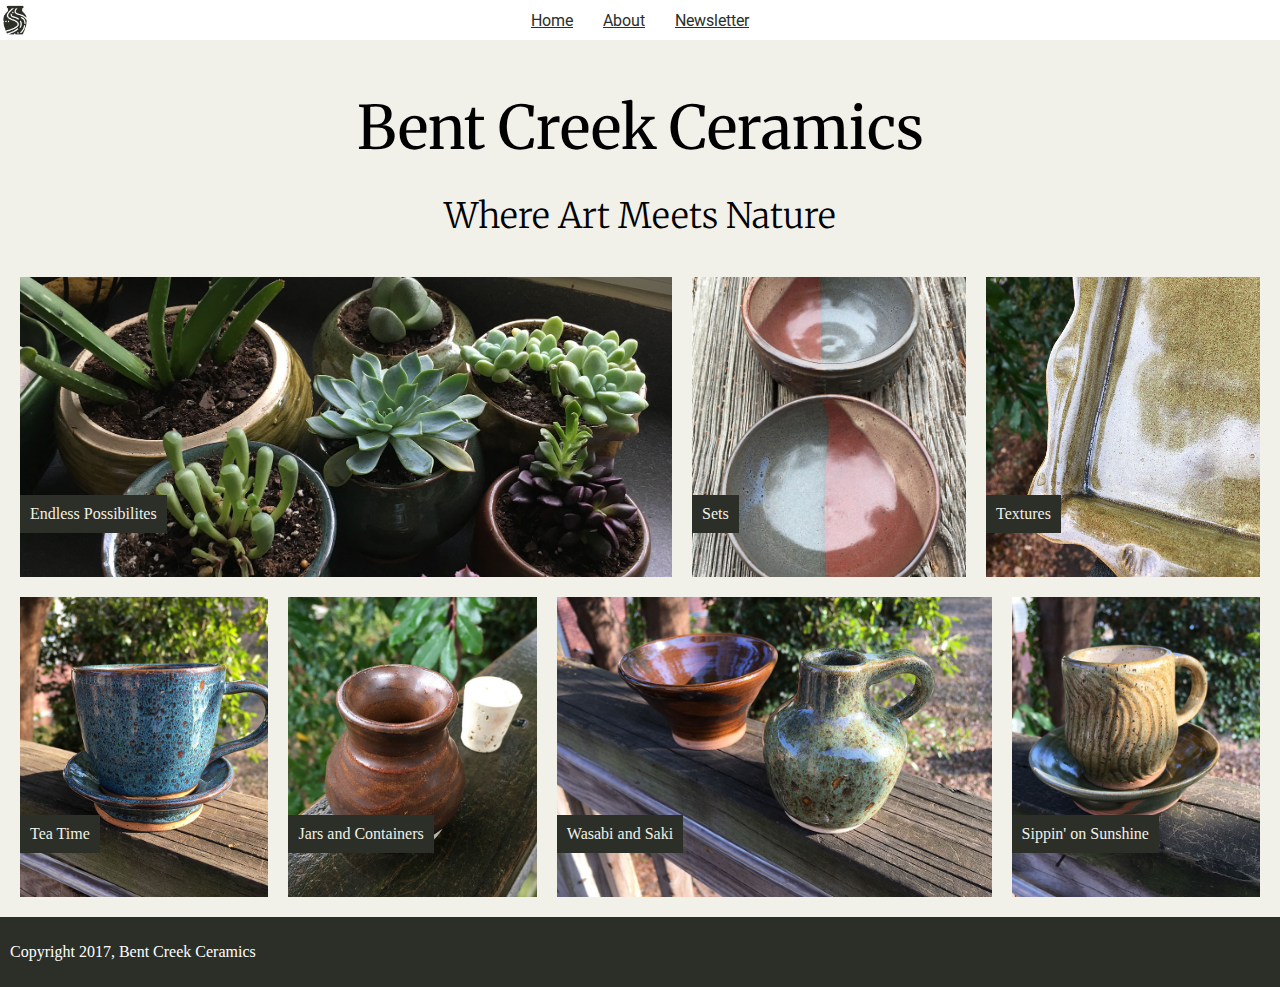
==== index.html @ 68119314 "make sure you finish the hovers and focus portions of this assessment" ====
<!DOCTYPE html>
<html>
  <head>
    <meta charset="utf-8">
    <title>Home Page</title>
    <link rel="stylesheet" href="index.css">
    <link href="https://fonts.googleapis.com/css?family=Merriweather:300,300i,400,400i,700|Roboto:300,300i,400,400i" rel="stylesheet">
  </head>
  <body>
    <header>
      <img id="logo" src="Weekly/optimized/bent-creek-logo.png" alt="logo">
          <nav>
              <ul>
                <li><a href="/index/html">Home</a></li>
                <li><a href="/about.html">About</a></li>
                <li><a href="/newsletter.html">Newsletter</a></li>
              </ul>
          </nav>
    </header>
    <main class="wrapper">
      <h1>Bent Creek Ceramics</h1>
      <h2>Where Art Meets Nature</h2>
      <div class="picture-container-1">
          <div class="Endless-Possibilites">
            <p>Endless Possibilites</p>
          </div>
          <div class="Sets">
            <p>Sets</p>
          </div>
          <div class="Textures">
            <p>Textures</p>
          </div>
      </div>
      <div class="picture-container-2">
          <div class="Tea-Time">
            <p>Tea Time</p>
          </div>
          <div class="Jars-and-Containers">
            <p>Jars and Containers</p>
          </div>
          <div class="Wasabi-and-Saki">
            <p>Wasabi and Saki</p>
          </div>
          <div class="Sippin-on-Sunshine">
            <p>Sippin' on Sunshine</p>
          </div>
      </div>
    </main>
    <footer>
    <p>Copyright 2017, Bent Creek Ceramics</p>
  </footer>

  </body>
</html>
---- index.css ----
/*Fonts*/
/*font-family: 'Merriweather', serif;*/
/*font-family: 'Roboto', sans-serif;*/



/*Header Nav Bar*/
body{
  background-color: #F2F1E9;
  padding: 0;
  margin: 0;
}

.wrapper{
  padding: 10px;
}

header{
  background-color: white;
  height: 40px;
  display: flex;
  font-family: 'Roboto', sans-serif;
}

nav{
align-self: center;
    margin: 0 auto;
}

ul{
  list-style: none;
  display: flex;
  align-content: center;
  padding: 0;
  margin: 0;
}

li{
  flex-grow: 1;
      margin-right: 30px;
}

li > a{
  color: #2C2F27;
}

#logo{
  width: 30px;
  height: 30px;
  align-self: center;
}

main{
  display: flex;
  flex-direction: column;
  align-items: center;
}

/*Header text*/
h1{
  font-size: 60px;
  margin-bottom: 0px;
  font-weight: 400;
}

h2{
  font-size: 35px;
  font-weight: 200;

}

h1, h2{
  font-family: 'Merriweather', serif;
}

/*Pictures Area*/

.Endless-Possibilites{
  background-image: url(Weekly/optimized/product-1.jpg);
  background-size: cover;
  background-repeat: no-repeat;
  background-position: center;
  flex-basis: 50%;
}

.Sets{
  background-image: url(Weekly/optimized/product-2.jpg);
  background-size: cover;
  background-repeat: no-repeat;
  background-position: center;
  flex-basis: 20%
}

.Textures{
  background-image: url(Weekly/optimized/product-3.jpg);
  background-size: cover;
  background-repeat: no-repeat;
  background-position: center;
  flex-basis: 20%;
}

.Tea-Time{
  background-image: url(Weekly/optimized/product-4.jpg);
  background-size: cover;
  background-repeat: no-repeat;
  background-position: center;
  flex-basis: 20%;

}

.Jars-and-Containers{
  background-image: url(Weekly/optimized/product-5.jpg);
  background-size: cover;
  background-repeat: no-repeat;
  background-position: center;
  flex-basis: 20%;

}

.Wasabi-and-Saki{
  background-image: url(Weekly/optimized/product-6.jpg);
  background-size: cover;
  background-repeat: no-repeat;
  background-position: center;
  flex-basis: 35%;

}

.Sippin-on-Sunshine{
  background-image: url(Weekly/optimized/product-7.jpg);
  background-size: cover;
  background-repeat: no-repeat;
  background-position: center;
  flex-basis: 20%;

}

/*Rows 1 and 2 for pictures*/

.picture-container-1{
  display: flex;
  width: 100%;
  justify-content: center;
}

.picture-container-2{
  display: flex;
  width: 100%;
  justify-content: center;
}

.picture-container-1 > div{
      height: 300px;
      margin: 10px;
      flex-grow: 1;
}

.picture-container-2 > div{
      height: 300px;
      margin: 10px;
      flex-grow: 1;
}

/*Text inside of pictures*/

div > p{
  background-color: #2C2F27;
  color: #F2F1E8;
  padding: 10px;
  text-align: left;
  position: absolute;
    margin-top: 17%;
}

/*Footer*/

footer{
  background-color: #2C2F27;
  color: #FFFFFF;
  padding: 10px;
  display: flex;
  align-items: center;
}

footer > p{
  font-size: 16px;
}
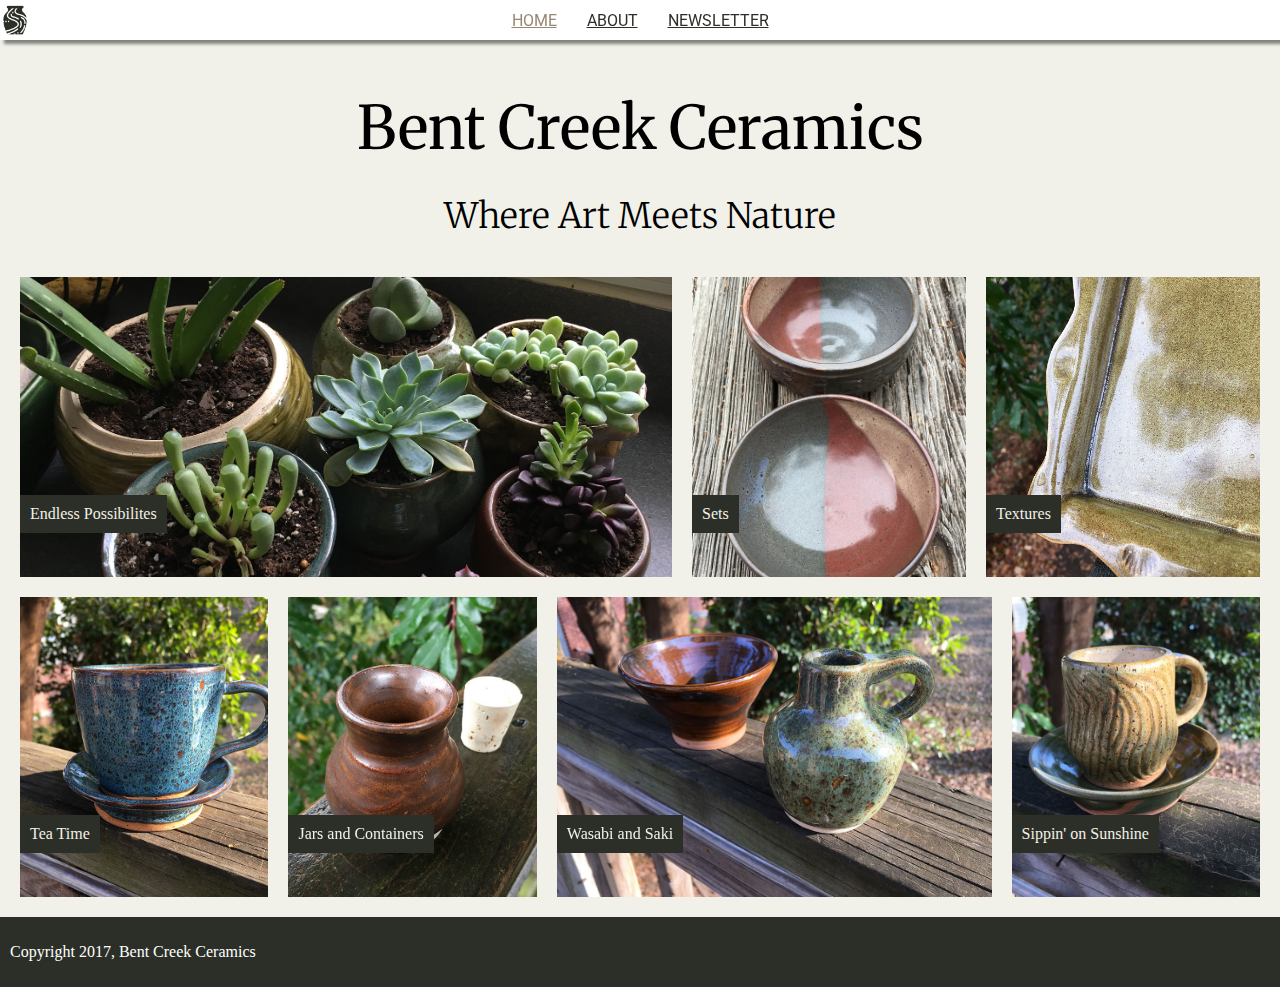
==== commit 8f28176c: "Finished all edits to the webpages" ====
--- a/index.html
+++ b/index.html
@@ -1,8 +1,9 @@
 <!DOCTYPE html>
 <html>
   <head>
+    <link rel="shortcut icon" href="Weekly/optimized/bent-creek-logo-coral.png" />    <meta charset="utf-8">
     <meta charset="utf-8">
-    <title>Home Page</title>
+    <title>Bent Creek Ceramics</title>
     <link rel="stylesheet" href="index.css">
     <link href="https://fonts.googleapis.com/css?family=Merriweather:300,300i,400,400i,700|Roboto:300,300i,400,400i" rel="stylesheet">
   </head>
@@ -11,9 +12,9 @@
       <img id="logo" src="Weekly/optimized/bent-creek-logo.png" alt="logo">
           <nav>
               <ul>
-                <li><a href="/index/html">Home</a></li>
-                <li><a href="/about.html">About</a></li>
-                <li><a href="/newsletter.html">Newsletter</a></li>
+                <li class="home-link"><a href="index.html">Home</a></li>
+                <li class="about-link"><a href="about.html">About</a></li>
+                <li class="newsletter-link"><a href="newsletter.html">Newsletter</a></li>
               </ul>
           </nav>
     </header>
@@ -49,6 +50,21 @@
     <footer>
     <p>Copyright 2017, Bent Creek Ceramics</p>
   </footer>
-
+  <script type="text/javascript">
+    var nameInput = document.getElementById('nameInput');
+    var emailInput = document.getElementById('emailInput');
+    var signupButton = document.getElementById('signupButton');
+    signupButton.addEventListener('click', function(e) {
+      var nameVal = nameInput.value;
+      var emailVal = emailInput.value;
+      if (nameVal && emailVal) {
+        alert('Thanks for signing up, ' + nameVal + '. Newsletters will be sent to ' + emailVal);
+        nameInput.value = "";
+        emailInput.value = "";
+      } else {
+        alert('We would love for you to sign up, please provide both your name and email address.');
+      }
+    });
+  </script>
   </body>
 </html>
--- a/index.css
+++ b/index.css
@@ -1,3 +1,5 @@
+
+
 /*Fonts*/
 /*font-family: 'Merriweather', serif;*/
 /*font-family: 'Roboto', sans-serif;*/
@@ -20,6 +22,11 @@
   height: 40px;
   display: flex;
   font-family: 'Roboto', sans-serif;
+  position: sticky;
+  top: 0px;
+  box-shadow: 4px 4px 3px rgba(51, 51, 51, 0.58);
+
+
 }
 
 nav{
@@ -41,7 +48,28 @@
 }
 
 li > a{
-  color: #2C2F27;
+  color: #2B2F26;
+  text-transform: uppercase;
+}
+
+li a:active{
+  color: #968772;
+}
+
+li a:hover{
+  color: #967343
+}
+
+p > a{
+  color: #968772;
+}
+
+p > a:hover{
+  color: #967343;
+}
+
+.home-link a{
+  color: #968772
 }
 
 #logo{
